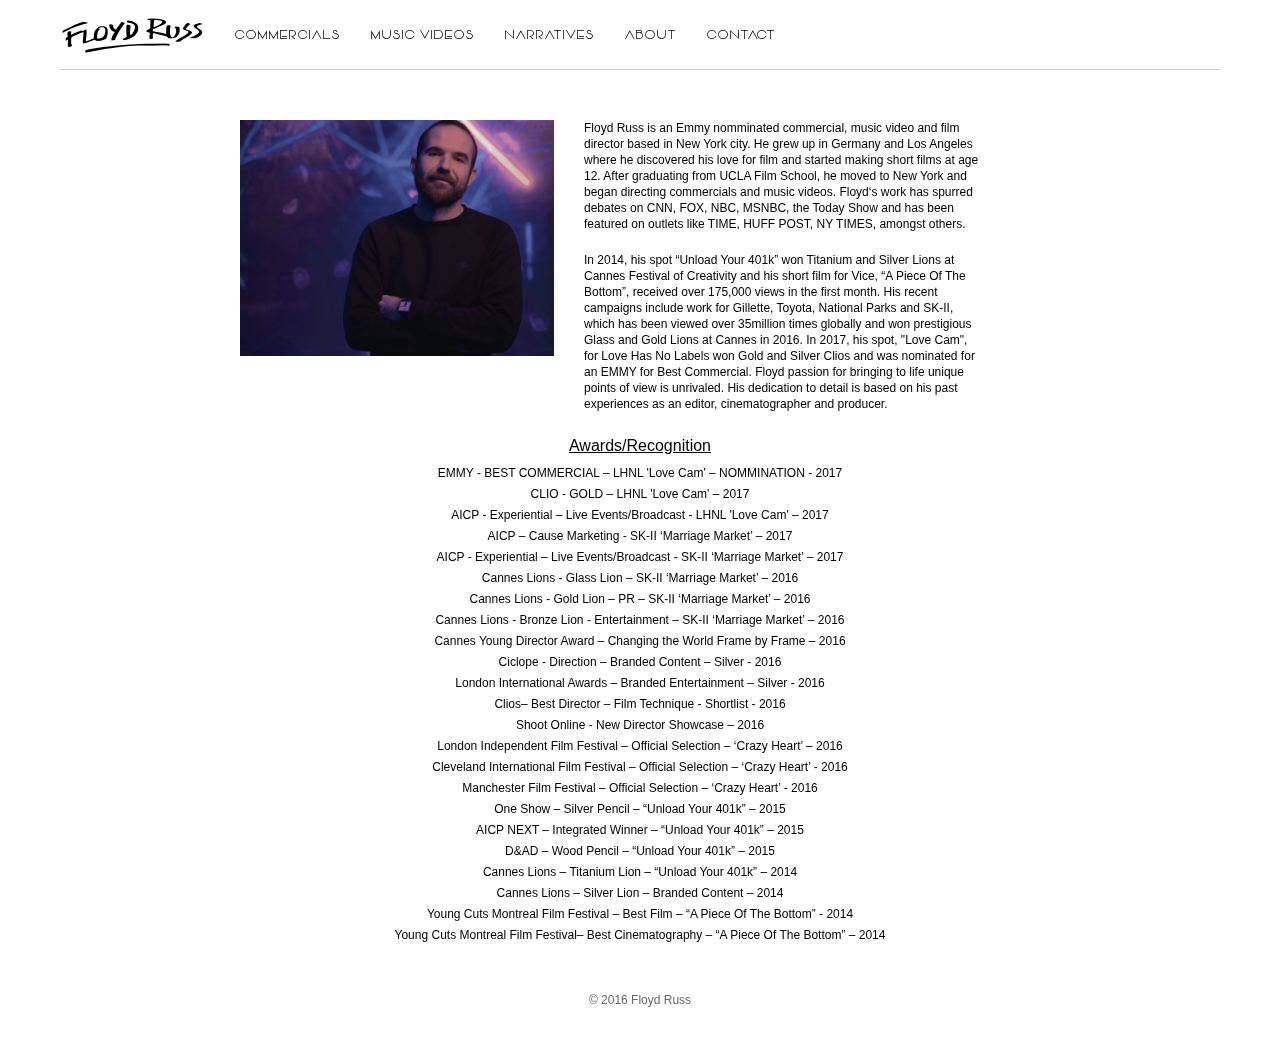
==== about.html @ 056a9f49 "Update about.html" ====
<!DOCTYPE HTML>
<html xmlns="http://www.w3.org/1999/xhtml">
	<head>
		<title>Floyd Russ</title>
		<meta charset="utf-8" />
		<meta name="viewport" content="width=device-width, initial-scale=1" />
		<link rel="stylesheet" href="assets/css/main.css" />

		<link rel="icon" type="image/png" href="assets/images/favicons/favicon-16x16.ico" sizes="16x16">
		
		<meta name="msapplication-TileColor" content="#da532c">
		<meta name="msapplication-TileImage" content="images/favicons/mstile-144x144.png">
		<meta name="theme-color" content="#ffffff">
		
		<!-- Meta tags -->
		<meta name="description" content="Floyd Russ is a commercial, music video and film director based in New York city." />
		<meta itemprop="name" content="Floyd Russ - Director"/>
		<meta itemprop="description" content="Floyd Russ is a commercial, music video and film director based in New York city."/>
		<meta itemprop="image" content="http://www.floydruss.com/assets/images/site-snapshot.png"/>
		
		<meta property="og:title" content="Floyd Russ - Director" />
		<meta property="og:type" content="article" />
		<meta property="og:url" content="http://www.floydruss.com/" />
		<meta property="og:image" content="http://www.floydruss.com/assets/images/site-snapshot.png" />
		<meta property="og:description" content="Floyd Russ is a commercial, music video and film director based in New York city." />
		
		<meta name="twitter:card" content="summary" />
		<meta name="twitter:site" content="@twitter" />
		<meta name="twitter:title" content="Floyd Russ - Director" />
		<meta name="twitter:description" content="Floyd Russ is a commercial, music video and film director based in New York city." />
		<meta name="twitter:image" content="http://www.floydruss.com/assets/images/site-snapshot.png" />
		<!-- Meta tags -->
	</head>
  <body>
    <div class="content">
			<nav class="top-nav">
				<a href="index.html">
					<img class="site-logo" src="assets/images/floydrusslogo.jpg" alt="" />
				</a>

				<div class="nav-buttons__outer">
					<div class="nav-buttons__inner clearfix">
						<a class="nav-button video-filter" href="index.html">Commercials</a>
						<a class="nav-button video-filter" href="index.html">Music Videos</a>
						<a class="nav-button video-filter" href="index.html">Narratives</a>
						<a class="nav-button" href="about.html">About</a>
						<a class="nav-button" href="contact.html">Contact</a>
					</div>
				</div>
			</nav>

      <div class="bio clearfix">
        <img class="bio__image" src="assets/images/about-photo.jpg" alt="" />

        <div class="bio__copy body-copy">
          <p class="bio__copy__paragraph">
            Floyd Russ is an Emmy nomminated commercial, music video and film director based in New York city.  He grew up in Germany and Los Angeles where he discovered his love for film and started making short films at age 12. After graduating from UCLA Film School, he moved to New York and began directing commercials and music videos.  Floyd‘s work has spurred debates on CNN, FOX, NBC, MSNBC, the Today Show and has been featured on outlets like TIME, HUFF POST, NY TIMES, amongst others.
          </p>

          <p class="bio__copy__paragraph">
						In 2014, his spot “Unload Your 401k” won Titanium and Silver Lions at Cannes Festival of Creativity and his short film for Vice, “A Piece Of The Bottom”, received over 175,000 views in the first month.  His recent campaigns include work for Gillette, Toyota, National Parks and SK-II, which has been viewed over 35million times globally and won prestigious Glass and Gold Lions at Cannes in 2016. In 2017, his spot, "Love Cam", for Love Has No Labels won Gold and Silver Clios and was nominated for an EMMY for Best Commercial.
		 Floyd passion for bringing to life unique points of view is unrivaled. His dedication to detail is based on his past experiences as an editor, cinematographer and producer. 
          </p>
        </div>
      </div>

      <div class="awards body-copy">
        <h2 class="awards__title">
          Awards/Recognition
        </h2>

				<p class="award">
					EMMY - BEST COMMERCIAL – LHNL 'Love Cam' – NOMMINATION - 2017
				</p>
	     			 <p class="award">
					CLIO - GOLD – LHNL 'Love Cam' – 2017
				</p>
	      			<p class="award">
					AICP - Experiential – Live Events/Broadcast - LHNL 'Love Cam' – 2017
				</p>
	      			<p class="award">
					AICP – Cause Marketing - SK-II ‘Marriage Market’ – 2017
				</p>
	     			 <p class="award">
					AICP - Experiential – Live Events/Broadcast - SK-II ‘Marriage Market’ – 2017
				</p>
	      			<p class="award">
					Cannes Lions - Glass Lion – SK-II ‘Marriage Market’ – 2016
				</p>
				<p class="award">
					Cannes Lions - Gold Lion – PR – SK-II ‘Marriage Market’ – 2016
				</p>
				<p class="award">
					Cannes Lions - Bronze Lion - Entertainment – SK-II ‘Marriage Market’ – 2016
				</p>
				<p class="award">
					Cannes Young Director Award – Changing the World Frame by Frame – 2016
				</p>
				<p class="award">
					Ciclope - Direction – Branded Content – Silver - 2016
				</p>
				<p class="award">
					London International Awards – Branded Entertainment – Silver - 2016
				</p>
				<p class="award">
					Clios– Best Director – Film Technique - Shortlist - 2016
				</p>
				<p class="award">
					Shoot Online - New Director Showcase – 2016
				</p>
				<p class="award">
					London Independent Film Festival – Official Selection – ‘Crazy Heart’ – 2016
				</p>
				<p class="award">
					Cleveland International Film Festival – Official Selection – ‘Crazy Heart’ - 2016
				</p>
				<p class="award">
					Manchester Film Festival – Official Selection – ‘Crazy Heart’ - 2016
				</p>
				<p class="award">
					One Show – Silver Pencil – “Unload Your 401k” – 2015
				</p>
				<p class="award">
					AICP NEXT – Integrated Winner – “Unload Your 401k” – 2015
				</p>
				<p class="award">
					D&AD – Wood Pencil – “Unload Your 401k” – 2015
				</p>
				<p class="award">
					Cannes Lions – Titanium Lion – “Unload Your 401k” – 2014
				</p>
				<p class="award">
					Cannes Lions – Silver Lion – Branded Content – 2014
				</p>
				<p class="award">
					Young Cuts Montreal Film Festival – Best Film – “A Piece Of The Bottom” - 2014
				</p>
				<p class="award">
					Young Cuts Montreal Film Festival– Best Cinematography – “A Piece Of The Bottom” – 2014
				</p>
      </div>

			<footer class="footer">© 2016 Floyd Russ</footer>
    </div>
	</body>
---- assets/css/main.css ----
@import url("font-awesome.min.css");
@import url("animations.css");

@font-face {
  font-family: 'Vonique';
  src: url('../fonts/vonique-64.ttf') format('truetype');
}
@font-face {
  font-family: 'Monterey';
  src: url('../fonts/Monterey.ttf') format('truetype');
}

html,
body,
div,
span,
h1,
h2,
h3,
h4,
h5,
h6,
p,
a,
abbr,
img,
strong,
ol,
ul,
li,
form,
label,
article,
aside,
footer,
header,
nav,
section,
audio,
video,
button {
  background: inherit;
  border: 0;
  color: black;
  display: block;
  font-size: 100%;
  font-family: sans-serif;
  font: inherit;
  list-style: none;
  margin: 0;
  outline: inherit;
  padding: 0;
  text-decoration: none;
  vertical-align: baseline;
}

.clearfix:after {
  content: '';
  clear: both;
  display: block;
}

/*MODAL*/

.modal {
  position: fixed;
  width: 100%;
  z-index: 10;
  transition: opacity 0.8s, height 0s;
  overflow: hidden;
}
.modal.hide {
  opacity: 0;
  height: 0;
  transition: opacity 0.8s, height 0s linear 0.8s;
}
.modal.show {
  opacity: 1;
  height: 100%;
  transition: opacity 0.8s, height 0s;
}

  .modal__overlay {
    background-color: black;
    cursor: pointer;
    height: 100%;
    opacity: 0.9;
    position: absolute;
    left: 0;
    top: 0;
    width: 100%;
  }

  .modal__video-container-outer {
    position: relative;
    top: 50%;
    left: 50%;
    width: 100%;
    max-width: 640px;
    z-index: 2;
    -webkit-transform: translate(-50%, -50%);
    -moz-transform:    translate(-50%, -50%);
    -ms-transform:     translate(-50%, -50%);
    -o-transform:      translate(-50%, -50%);
    transform:         translate(-50%, -50%);
  }

    .modal__video-container-inner {
      position: relative;
      width: 100%;
      padding-top: 56.25%;
    }

      .vimeo-iframe {
        position: absolute;
        height: 100%;
        width: 100%;
        top: 0;
        bottom: 0;
        left: 0;
        right: 0;
      }

/*CONTENT*/

.content {
  padding-left: 60px;
  padding-right: 60px;
  max-width: 1400px;
  margin-left: auto;
  margin-right: auto;
  font-family: sans-serif;
}
@media (max-width: 1000px) {
  .content {
    padding-left: 20px;
    padding-right: 20px;
  }
}
@media (max-width: 700px) {
  .content {
    padding-left: 5px;
    padding-right: 5px;
  }
}


  .top-nav {
    height: 70px;
    padding-left: 160px;
    position: relative;
    border-bottom: 1px solid #ccc;
    margin-bottom: 25px;
  }
  @media (max-width: 700px) {
    .top-nav {
      padding: 0;
      height: auto;
    }
  }

    .site-logo {
      height: 50px;
      position: absolute;
      left: 0;
      top: 50%;
      -webkit-transform: translateY(-50%);
      -moz-transform:    translateY(-50%);
      -ms-transform:     translateY(-50%);
      -o-transform:      translateY(-50%);
      transform:         translateY(-50%);
    }
    @media (max-width: 700px) {
      .site-logo {
        display: block;
        width: 145px;
        left: 0;
        margin-left: auto;
        margin-right: auto;
        position: static;
        margin-bottom: 15px;
        margin-top: 10px;
        -webkit-transform: none;
        -moz-transform:    none;
        -ms-transform:     none;
        -o-transform:      none;
        transform:         none;
      }
    }

    .nav-buttons__outer {
      position: relative;
      height: 100%;
    }
    @media (max-width: 700px) {
      .nav-buttons__outer {
        margin-left: auto;
        margin-right: auto;
        width: 165px;
      }
    }

      .nav-buttons__inner {
        position: relative;
        top: 50%;
        -webkit-transform: translateY(-50%);
        -moz-transform:    translateY(-50%);
        -ms-transform:     translateY(-50%);
        -o-transform:      translateY(-50%);
        transform:         translateY(-50%);
      }
      @media (max-width: 700px) {
        .nav-buttons__inner {
          top: 0;
          -webkit-transform: none;
          -moz-transform:    none;
          -ms-transform:     none;
          -o-transform:      none;
          transform:         none;
        }
      }

        .nav-button {
          cursor: pointer;
          float: left;
          font-family: Vonique;
          font-size: 13px;
          letter-spacing: 1px;
          padding-left: 15px;
          padding-right: 15px;
          text-align: center;
          text-transform: uppercase;
          transition: all 0.5s;

        }
        @media (max-width: 700px) {
          .nav-button{
            padding-bottom: 10px;
            padding-left: 10px;
            padding-right: 10px;
            -webkit-transform: none;
            -moz-transform:    none;
            -ms-transform:     none;
            -o-transform:      none;
            transform:         none;
          }
        }

        .nav-button:hover {
          color: #7d7d7d;
        }

        @media (max-width: 700px) {
          .video-filter {
            display: none;
          }
        }

  .videos {
  }

    .video-thumbnail {
      box-sizing: border-box;
      cursor: pointer;
      float: left;
      overflow: hidden;
      padding-left: 1px;
      padding-top: 1px;
      padding-bottom: 1px;
      padding-right: 1px;
      width: 33.33%;
    }
    @media (max-width: 1000px) {
      .video-thumbnail {
        width: 50%;
      }
    }
    @media (max-width: 700px) {
      .video-thumbnail {
        padding-bottom: 80px;
        padding-left: 5px;
        padding-right: 5px;
      }
    }

    .video-thumbnail__outer {
      overflow: hidden;
    }
    @media (max-width: 700px) {
      .video-thumbnail__outer {
        overflow: visible;
      }
    }

      .video-thumbnail__inner {
        transition: all 0.5s;
        position: relative;
      }

      .video-thumbnail__inner:hover {
        -webkit-transform: scale(1.1);
        -moz-transform:    scale(1.1);
        -ms-transform:     scale(1.1);
        -o-transform:      scale(1.1);
        transform:         scale(1.1);
      }
      @media (max-width: 700px) {
        .video-thumbnail__inner:hover {
          -webkit-transform: none;
          -moz-transform:    none;
          -ms-transform:     none;
          -o-transform:      none;
          transform:         none;
        }
      }

      .video-thumbnail__inner::before {
        height: 100%;
        opacity: 0;
        position: absolute;
        transition: all 0.5s;
        width: 100%;
        content: '';
        display: block;
      }

      .video-thumbnail__title {
        color: black;
        font-size: 12px;
        left: 50%;
        line-height: 14px;
        opacity: 0;
        position: absolute;
        text-align: center;
        text-transform: uppercase;
        top: 50%;
        transition: all 0.5s;
        width: 80%;
        -webkit-transform: translate(-50%, -50%);
        -moz-transform:    translate(-50%, -50%);
        -ms-transform:     translate(-50%, -50%);
        -o-transform:      translate(-50%, -50%);
        transform:         translate(-50%, -50%);
      }
      @media (max-width: 700px) {
        .video-thumbnail__title {
          display: inline-block;
          font-size: 10px;
          opacity: 1;
          bottom: 0;
          width: 100%;
          -webkit-transform: translate(-50%, 115%);
          -moz-transform:    translate(-50%, 115%);
          -ms-transform:     translate(-50%, 115%);
          -o-transform:      translate(-50%, 115%);
          transform:         translate(-50%, 115%);
        }
      }

        .video-thumbnail__title__copy {
          color: black;
          display: block;
          font-family: Monterey, sans-serif;
          font-size: 14px;
          letter-spacing: 0.7px;
        }
          @media (max-width: 700px) {
            .video-thumbnail__title__copy {
              color: black;
              font-size: 12px;
            }
          }

        .video-thumbnail__title__line {
          border-color: black;
          border-bottom: none;
          width: 40px;
        }

      /*Darkens other video thumbnails*/
      .commercials .video-thumbnail__inner:before,
      .music-videos .video-thumbnail__inner:before,
      .narratives .video-thumbnail__inner:before {
        background-color: black;
        opacity: 0.4;
      }

      .video-thumbnail__inner:hover.video-thumbnail__inner::before {
        background-color: white;
        opacity: 0.4;
      }
      @media (max-width: 700px) {
        .video-thumbnail__inner:hover.video-thumbnail__inner::before {
          opacity: 0;
        }
      }

      .commercials .commercial::before,
      .music-videos .music-video::before,
      .narratives .narrative::before {
        background-color: white;
        opacity: 0.3;
      }
      .video-thumbnail__inner:hover .video-thumbnail__title,
      .commercials .commercial .video-thumbnail__title,
      .music-videos .music-video .video-thumbnail__title,
      .narratives .narrative .video-thumbnail__title {
        opacity: 1;
      }

        .video-thumbnail__image {
          width: 100%;
        }

  .footer {
    color: #666;
    font-size: 12px;
    margin-top: 50px;
    margin-bottom: 30px;
    text-align: center;
  }



/*ABOUT*/

.bio {
  margin-top: 50px;
  margin-bottom: 5px;
  max-width: 800px;
  margin-left: auto;
  margin-right: auto;
}
@media (max-width: 700px) {
  .bio {
    margin-top: 10px;
  }
}

  .bio__image {
    float: left;
    width: 43%;
    padding-right: 30px;
  }

  .bio__copy {
    float: left;
    width: 50%;
  }
  @media (max-width: 700px) {
    .bio__image {
      float: none;
      margin-bottom: 10px;
      margin-left: auto;
      margin-right: auto;
      padding-right: 0;
      width: 80%;
    }
    .bio__copy {
      float: none;
      margin-left: auto;
      margin-right: auto;
      width: 90%;
      text-align: justify;
    }
  }

    .bio__copy__paragraph {
      margin-bottom: 20px;
      font-size: 12px;
      line-height: 16px;
    }

.awards {
  text-align: center;
}
@media (max-width: 700px) {
  .awards {
    margin-left: auto;
    margin-right: auto;
    width: 90%;
  }
}

  .awards__title {
    font-size: 16px;
    margin-bottom: 10px;
    text-decoration: underline;
  }

  .award {
    font-size: 12px;
    line-height: 16px;
    margin-bottom: 5px;
  }
  @media (max-width: 700px) {
    .award {
      margin-bottom: 10px;
    }
  }



  /*CONTACT*/

  .contact {
    position: relative;
    margin-left: auto;
    margin-right: auto;
  }

    .contact__image {
      float: left;
      width: 50%;
      padding-right: 50px;
    }

    .contact__info {
      max-width: 250px;
      margin-left: auto;
      margin-right: auto;
      margin-top: 30px;
      text-align: center;
      position: relative;
      min-height: 600px;
    }
    @media (max-width: 700px) {
      .contact__info {
        min-height: 400px;
      }
    }

      .contact__info__tool-of-na {
      }

        .contact__info__tool-of-na__title,
        .contact__info__direct__title {
          font-size: 14px;
          margin-bottom: 5px;
          text-transform: uppercase;
        }

        .contact__info__tool-of-na__logo {
          margin-bottom: 10px;
          width: 100px;
          margin-left: auto;
          margin-right: auto;
        }

        .contact__info__tool-of-na__email,
        .contact__info__direct__email {
          font-size: 13px;
          line-height: 16px;
          color: #666;
        }

        .contact__info__tool-of-na__phone {
          font-size: 13px;
          line-height: 16px;
        }

      .contact__info__divider {
        margin-top: 30px;
        margin-bottom: 30px;
      }
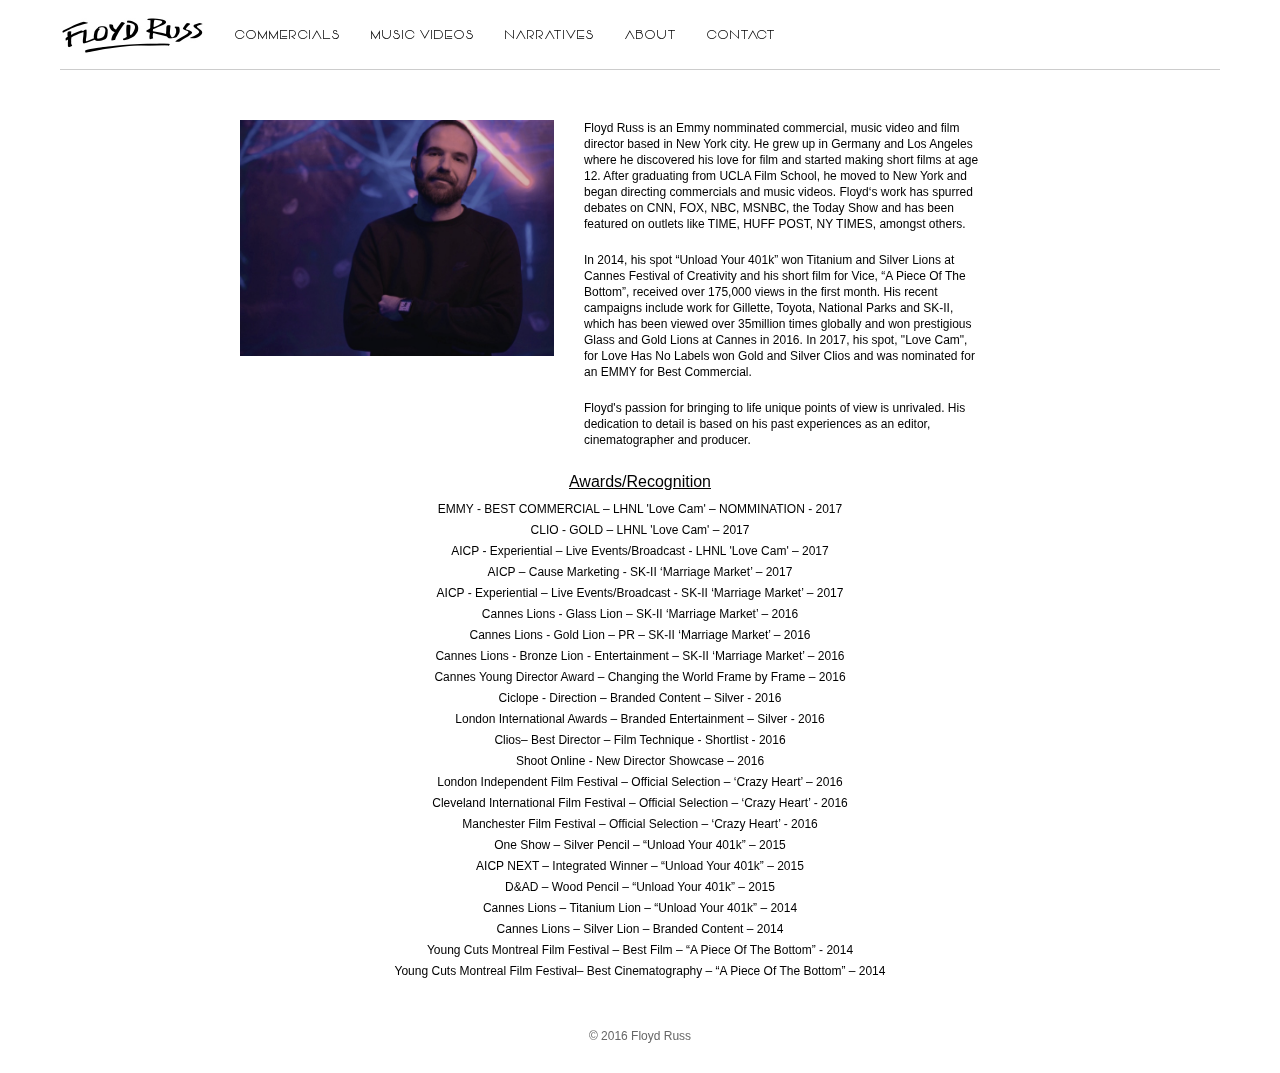
==== commit 3a1dbb2d: "Update about.html" ====
--- a/about.html
+++ b/about.html
@@ -58,8 +58,9 @@
           </p>
 
           <p class="bio__copy__paragraph">
-						In 2014, his spot “Unload Your 401k” won Titanium and Silver Lions at Cannes Festival of Creativity and his short film for Vice, “A Piece Of The Bottom”, received over 175,000 views in the first month.  His recent campaigns include work for Gillette, Toyota, National Parks and SK-II, which has been viewed over 35million times globally and won prestigious Glass and Gold Lions at Cannes in 2016. In 2017, his spot, "Love Cam", for Love Has No Labels won Gold and Silver Clios and was nominated for an EMMY for Best Commercial.
-		 Floyd passion for bringing to life unique points of view is unrivaled. His dedication to detail is based on his past experiences as an editor, cinematographer and producer. 
+	     In 2014, his spot “Unload Your 401k” won Titanium and Silver Lions at Cannes Festival of Creativity and his short film for Vice, “A Piece Of The Bottom”, received over 175,000 views in the first month.  His recent campaigns include work for Gillette, Toyota, National Parks and SK-II, which has been viewed over 35million times globally and won prestigious Glass and Gold Lions at Cannes in 2016. In 2017, his spot, "Love Cam", for Love Has No Labels won Gold and Silver Clios and was nominated for an EMMY for Best Commercial.
+	  <p class="bio__copy__paragraph">
+             Floyd's passion for bringing to life unique points of view is unrivaled. His dedication to detail is based on his past experiences as an editor, cinematographer and producer. 
           </p>
         </div>
       </div>
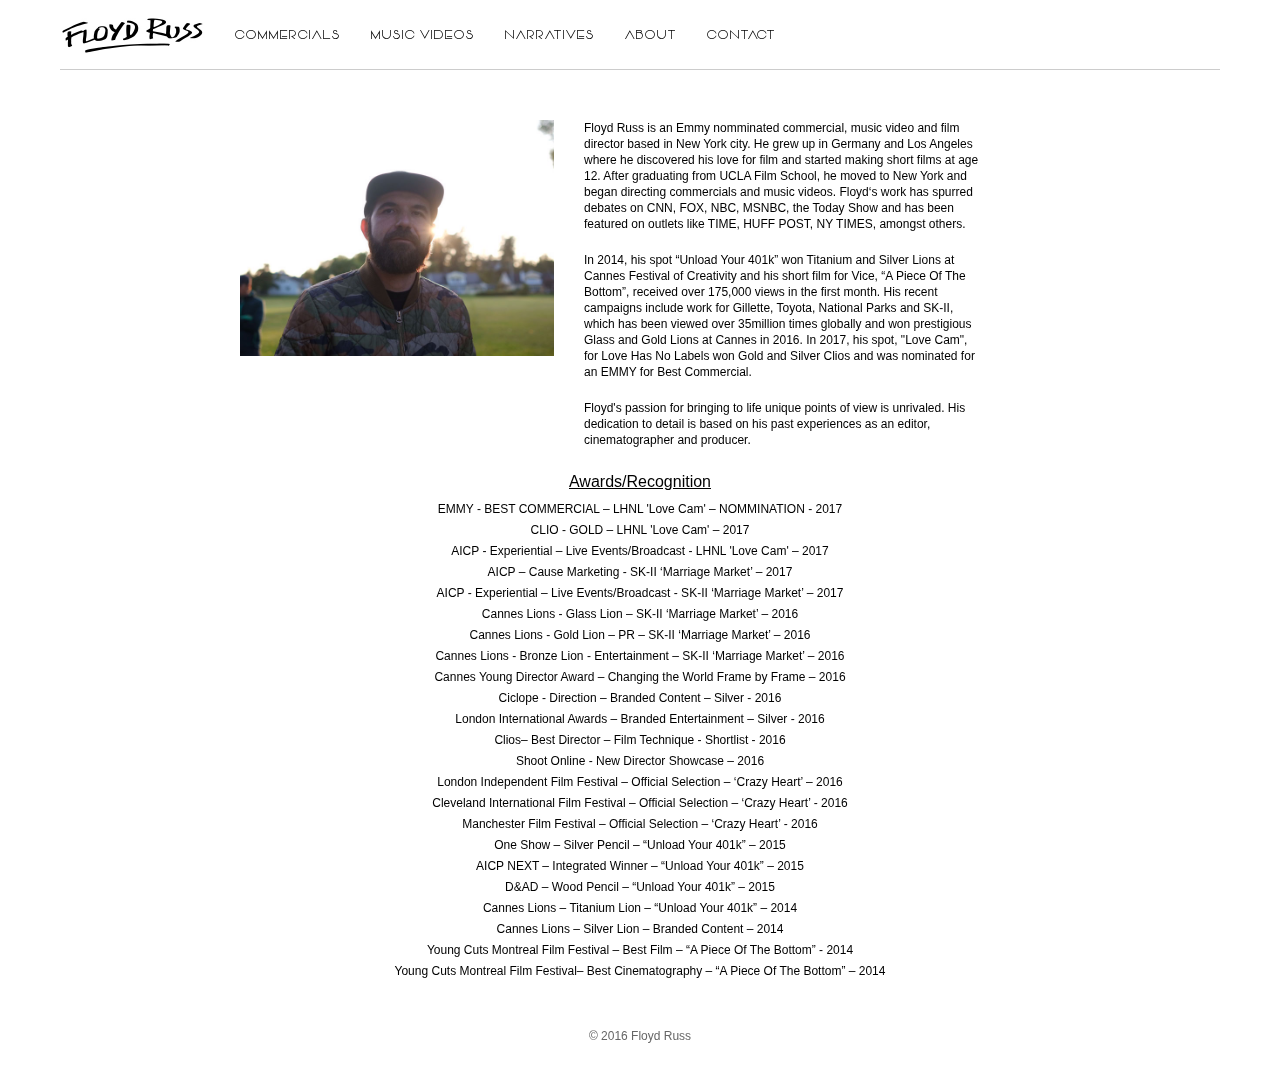
==== commit 2f84f6f0: "Update about.html" ====
--- a/about.html
+++ b/about.html
@@ -50,7 +50,7 @@
 			</nav>
 
       <div class="bio clearfix">
-        <img class="bio__image" src="assets/images/about-photo.jpg" alt="" />
+        <img class="bio__image" src="assets/images/about_floyd_2017.jpg" alt="" />
 
         <div class="bio__copy body-copy">
           <p class="bio__copy__paragraph">
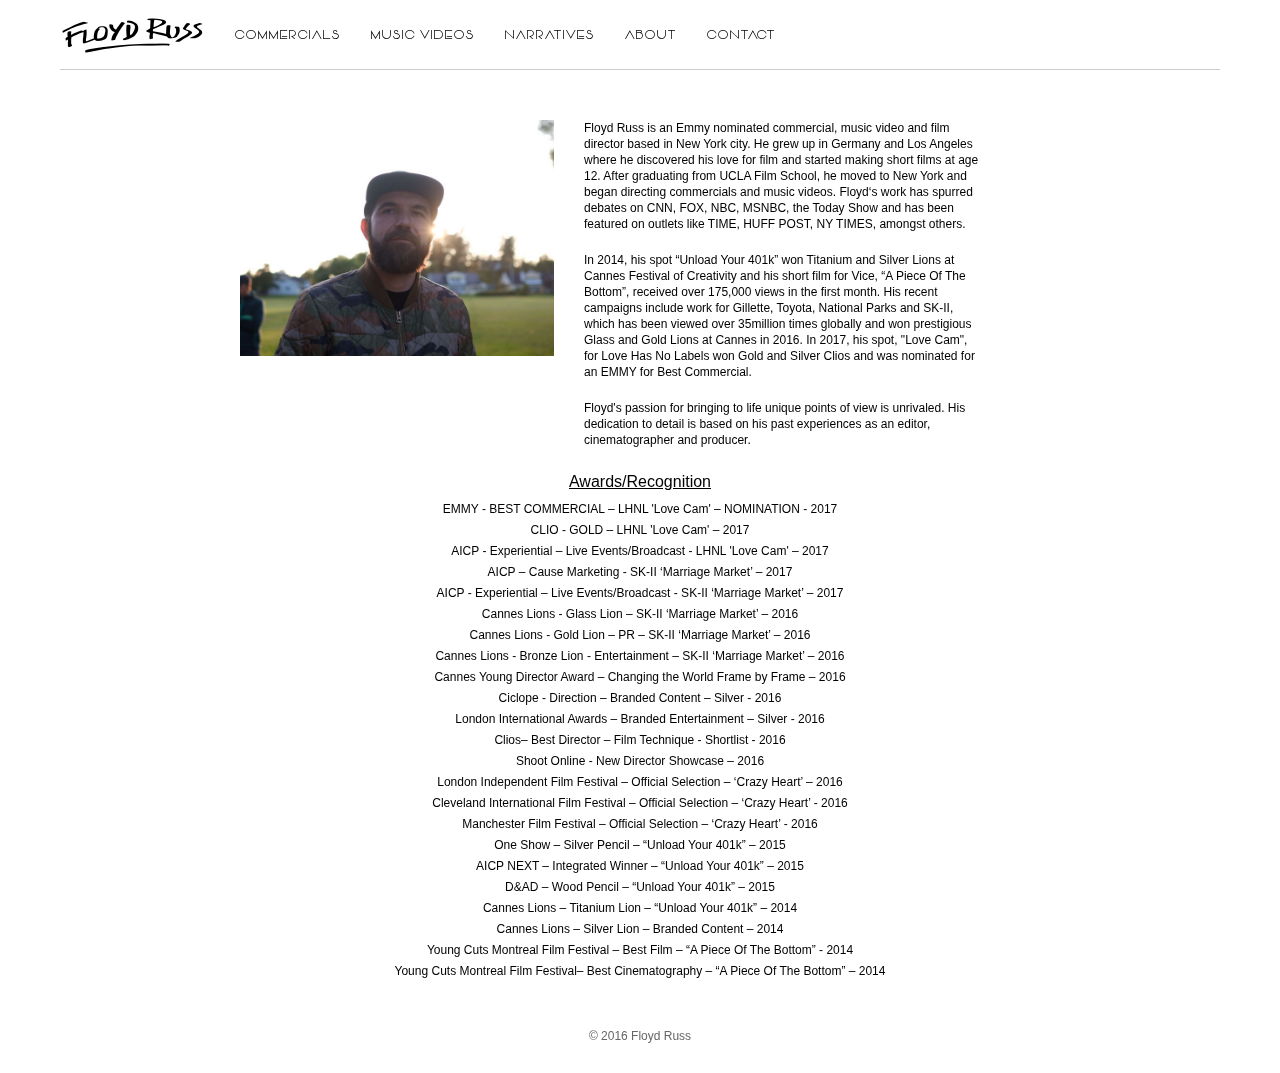
==== commit 58fdd0b7: "Update about.html" ====
--- a/about.html
+++ b/about.html
@@ -54,7 +54,7 @@
 
         <div class="bio__copy body-copy">
           <p class="bio__copy__paragraph">
-            Floyd Russ is an Emmy nomminated commercial, music video and film director based in New York city.  He grew up in Germany and Los Angeles where he discovered his love for film and started making short films at age 12. After graduating from UCLA Film School, he moved to New York and began directing commercials and music videos.  Floyd‘s work has spurred debates on CNN, FOX, NBC, MSNBC, the Today Show and has been featured on outlets like TIME, HUFF POST, NY TIMES, amongst others.
+            Floyd Russ is an Emmy nominated commercial, music video and film director based in New York city.  He grew up in Germany and Los Angeles where he discovered his love for film and started making short films at age 12. After graduating from UCLA Film School, he moved to New York and began directing commercials and music videos.  Floyd‘s work has spurred debates on CNN, FOX, NBC, MSNBC, the Today Show and has been featured on outlets like TIME, HUFF POST, NY TIMES, amongst others.
           </p>
 
           <p class="bio__copy__paragraph">
@@ -71,7 +71,7 @@
         </h2>
 
 				<p class="award">
-					EMMY - BEST COMMERCIAL – LHNL 'Love Cam' – NOMMINATION - 2017
+					EMMY - BEST COMMERCIAL – LHNL 'Love Cam' – NOMINATION - 2017
 				</p>
 	     			 <p class="award">
 					CLIO - GOLD – LHNL 'Love Cam' – 2017
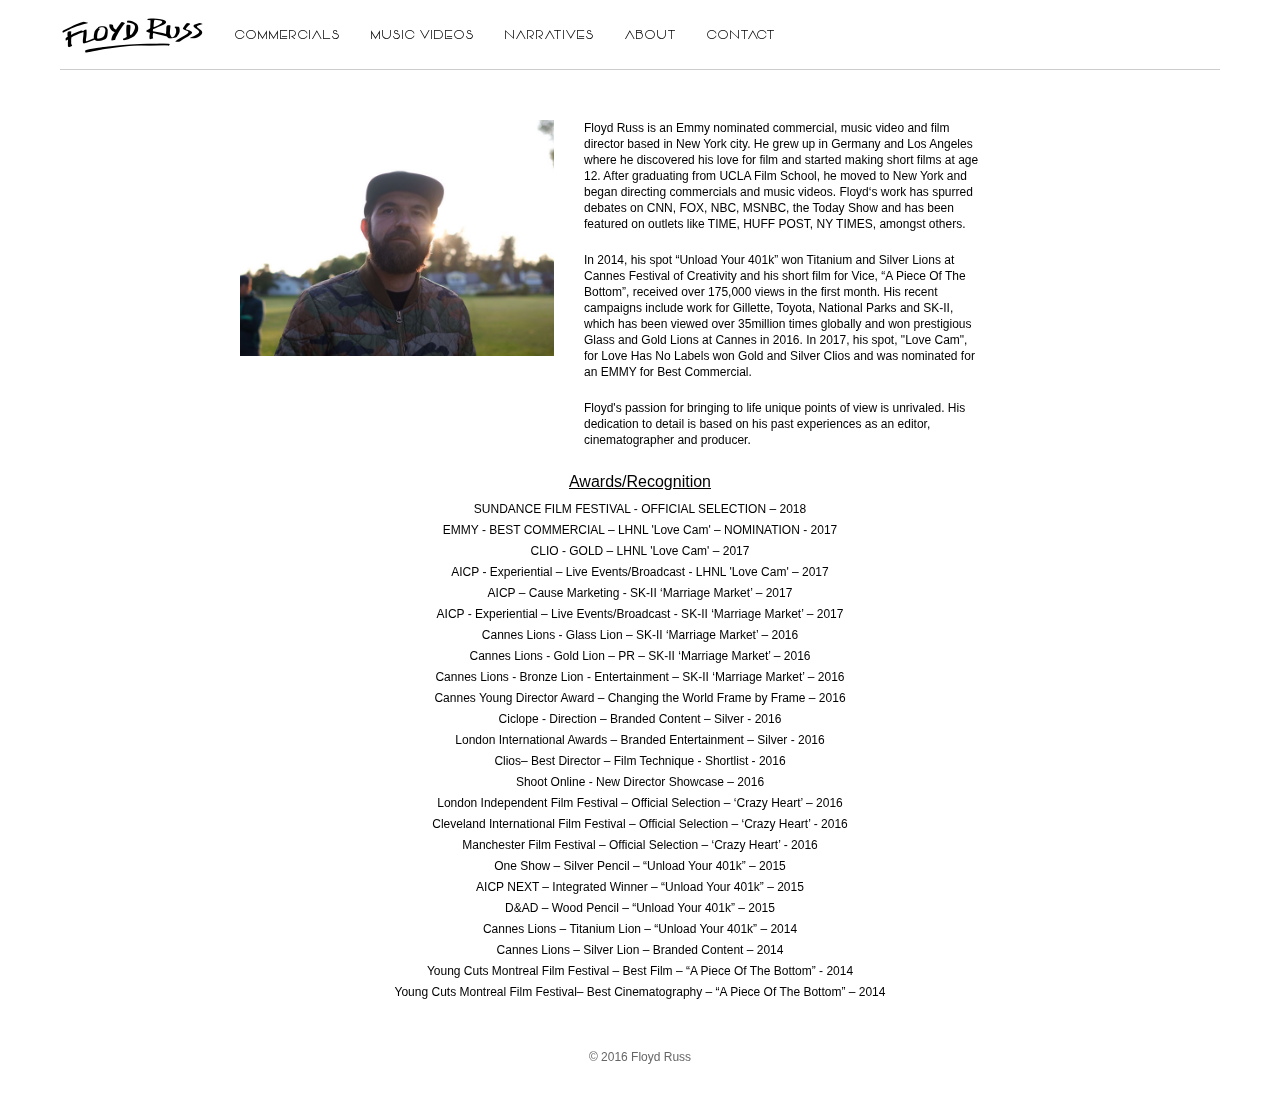
==== commit 22bd323f: "Update about.html" ====
--- a/about.html
+++ b/about.html
@@ -69,7 +69,9 @@
         <h2 class="awards__title">
           Awards/Recognition
         </h2>
-
+				<p class="award">
+					SUNDANCE FILM FESTIVAL - OFFICIAL SELECTION – 2018
+				</p>
 				<p class="award">
 					EMMY - BEST COMMERCIAL – LHNL 'Love Cam' – NOMINATION - 2017
 				</p>
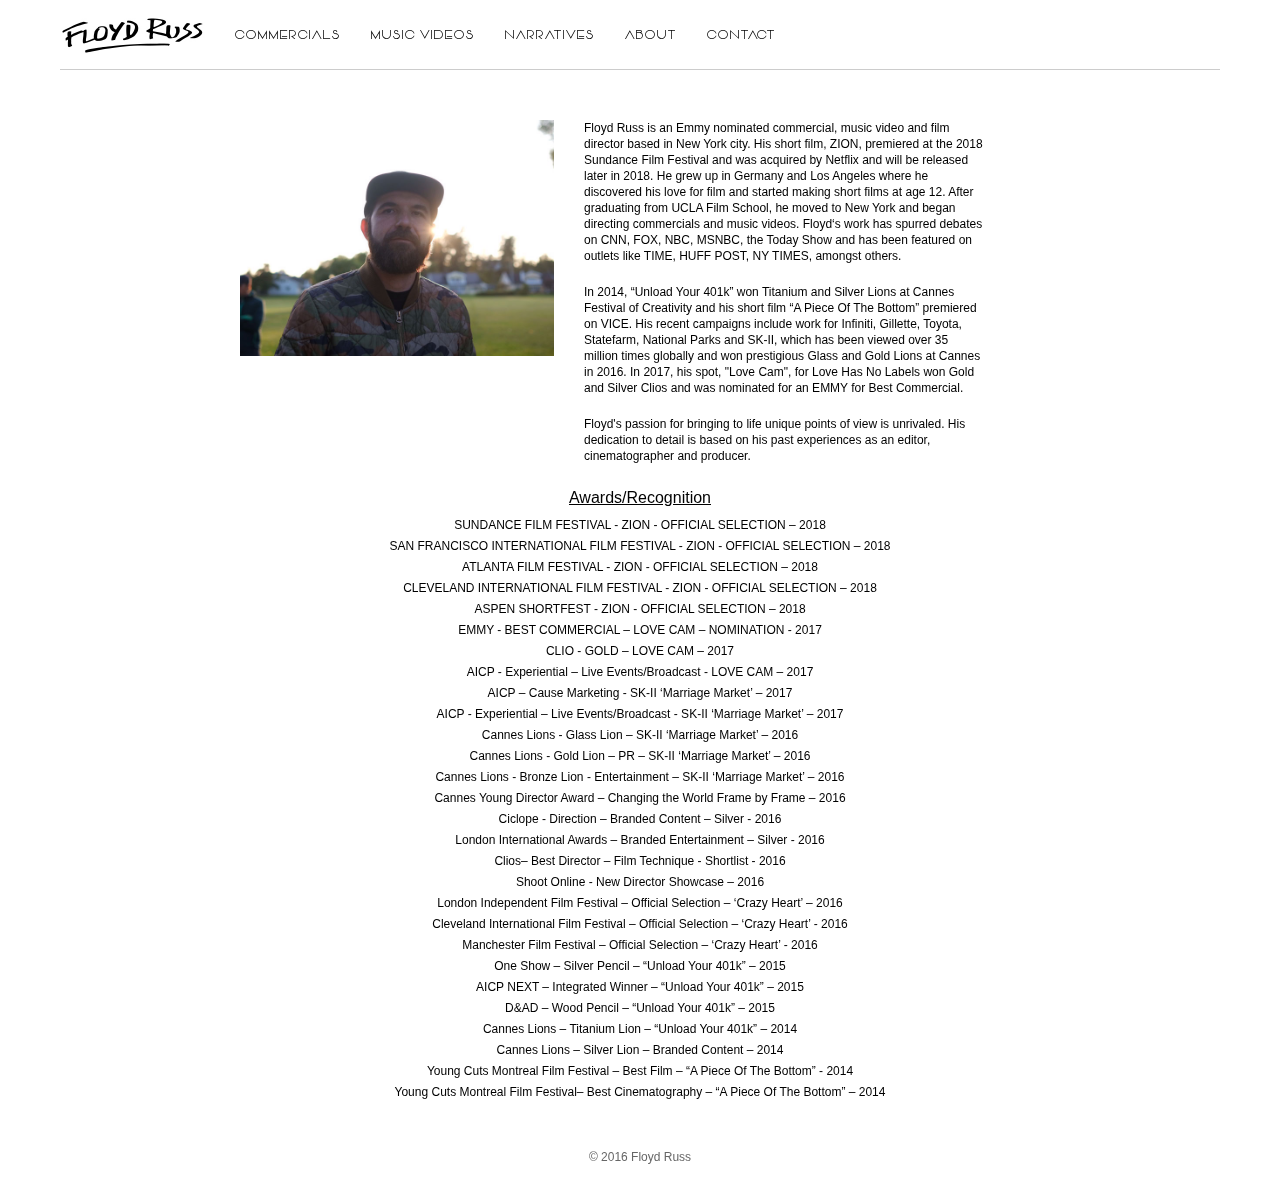
==== commit cf2e0df7: "Update about.html" ====
--- a/about.html
+++ b/about.html
@@ -54,11 +54,11 @@
 
         <div class="bio__copy body-copy">
           <p class="bio__copy__paragraph">
-            Floyd Russ is an Emmy nominated commercial, music video and film director based in New York city.  He grew up in Germany and Los Angeles where he discovered his love for film and started making short films at age 12. After graduating from UCLA Film School, he moved to New York and began directing commercials and music videos.  Floyd‘s work has spurred debates on CNN, FOX, NBC, MSNBC, the Today Show and has been featured on outlets like TIME, HUFF POST, NY TIMES, amongst others.
+            Floyd Russ is an Emmy nominated commercial, music video and film director based in New York city.  His short film, ZION, premiered at the 2018 Sundance Film Festival and was acquired by Netflix and will be released later in 2018. He grew up in Germany and Los Angeles where he discovered his love for film and started making short films at age 12. After graduating from UCLA Film School, he moved to New York and began directing commercials and music videos.  Floyd‘s work has spurred debates on CNN, FOX, NBC, MSNBC, the Today Show and has been featured on outlets like TIME, HUFF POST, NY TIMES, amongst others.
           </p>
 
           <p class="bio__copy__paragraph">
-	     In 2014, his spot “Unload Your 401k” won Titanium and Silver Lions at Cannes Festival of Creativity and his short film for Vice, “A Piece Of The Bottom”, received over 175,000 views in the first month.  His recent campaigns include work for Gillette, Toyota, National Parks and SK-II, which has been viewed over 35million times globally and won prestigious Glass and Gold Lions at Cannes in 2016. In 2017, his spot, "Love Cam", for Love Has No Labels won Gold and Silver Clios and was nominated for an EMMY for Best Commercial.
+	     In 2014, “Unload Your 401k” won Titanium and Silver Lions at Cannes Festival of Creativity and his short film “A Piece Of The Bottom” premiered on VICE. His recent campaigns include work for Infiniti, Gillette, Toyota, Statefarm, National Parks and SK-II, which has been viewed over 35 million times globally and won prestigious Glass and Gold Lions at Cannes in 2016. In 2017, his spot, "Love Cam", for Love Has No Labels won Gold and Silver Clios and was nominated for an EMMY for Best Commercial.
 	  <p class="bio__copy__paragraph">
              Floyd's passion for bringing to life unique points of view is unrivaled. His dedication to detail is based on his past experiences as an editor, cinematographer and producer. 
           </p>
@@ -70,16 +70,28 @@
           Awards/Recognition
         </h2>
 				<p class="award">
-					SUNDANCE FILM FESTIVAL - OFFICIAL SELECTION – 2018
+					SUNDANCE FILM FESTIVAL - ZION - OFFICIAL SELECTION – 2018
+				</p>
+	        		<p class="award">
+					SAN FRANCISCO INTERNATIONAL FILM FESTIVAL - ZION - OFFICIAL SELECTION – 2018
+				</p>
+	      			<p class="award">
+					ATLANTA FILM FESTIVAL - ZION - OFFICIAL SELECTION – 2018
+				</p>
+	      			<p class="award">
+					CLEVELAND INTERNATIONAL FILM FESTIVAL - ZION - OFFICIAL SELECTION – 2018
+				</p>
+	      			<p class="award">
+					ASPEN SHORTFEST - ZION - OFFICIAL SELECTION – 2018
 				</p>
 				<p class="award">
-					EMMY - BEST COMMERCIAL – LHNL 'Love Cam' – NOMINATION - 2017
+					EMMY - BEST COMMERCIAL – LOVE CAM – NOMINATION - 2017
 				</p>
 	     			 <p class="award">
-					CLIO - GOLD – LHNL 'Love Cam' – 2017
+					CLIO - GOLD – LOVE CAM – 2017
 				</p>
 	      			<p class="award">
-					AICP - Experiential – Live Events/Broadcast - LHNL 'Love Cam' – 2017
+					AICP - Experiential – Live Events/Broadcast - LOVE CAM – 2017
 				</p>
 	      			<p class="award">
 					AICP – Cause Marketing - SK-II ‘Marriage Market’ – 2017
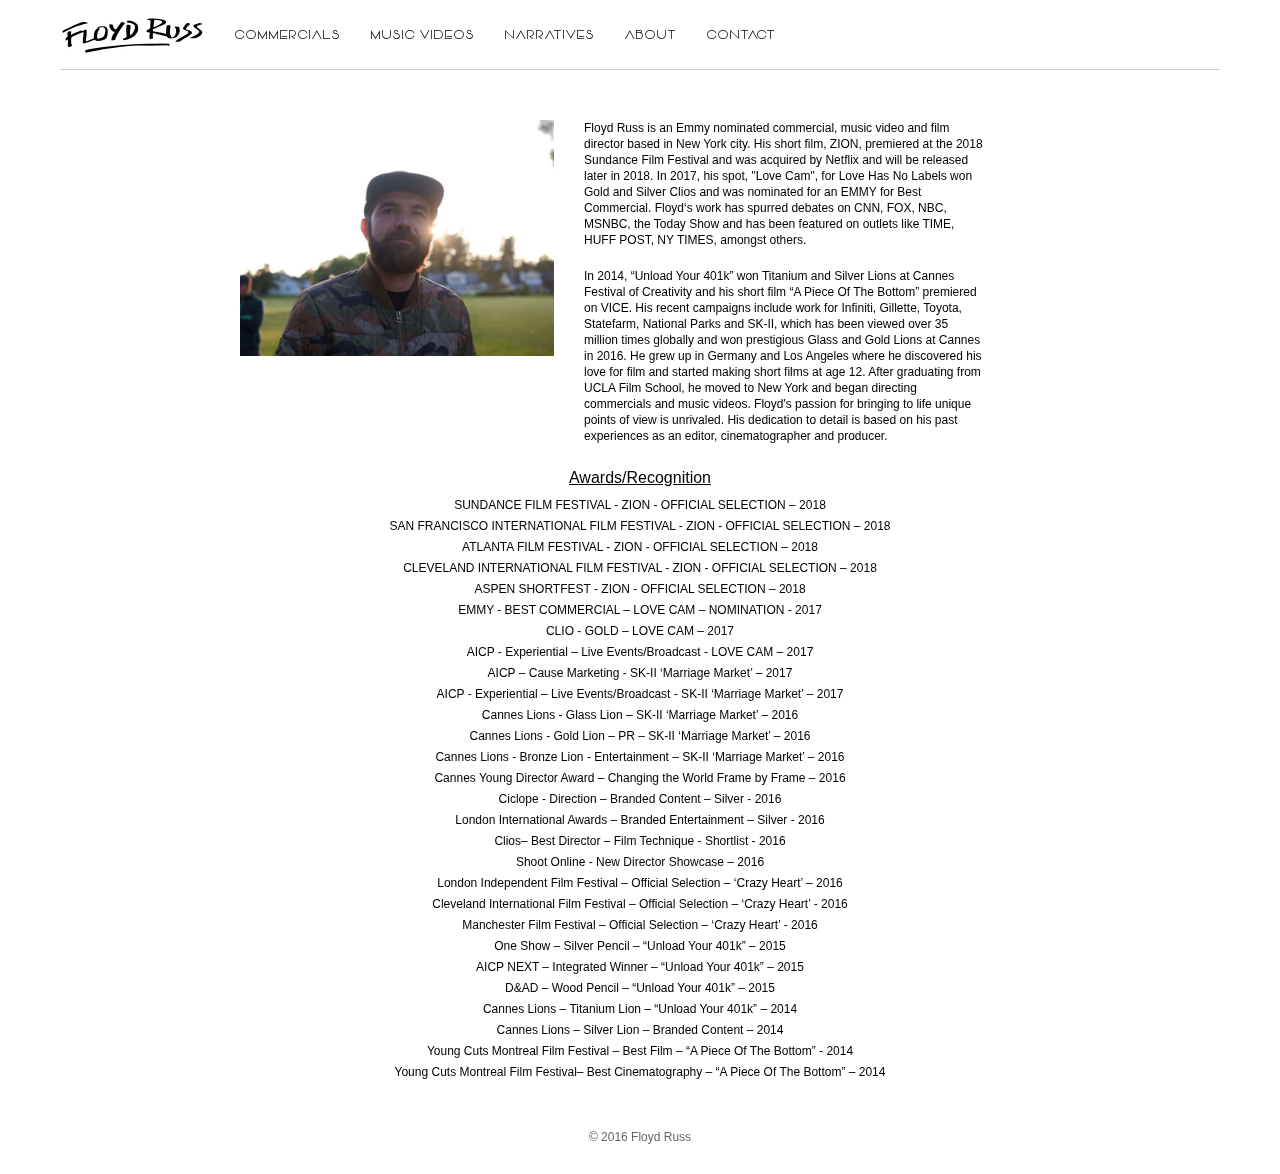
==== commit b0d77357: "Update about.html" ====
--- a/about.html
+++ b/about.html
@@ -54,13 +54,13 @@
 
         <div class="bio__copy body-copy">
           <p class="bio__copy__paragraph">
-            Floyd Russ is an Emmy nominated commercial, music video and film director based in New York city.  His short film, ZION, premiered at the 2018 Sundance Film Festival and was acquired by Netflix and will be released later in 2018. He grew up in Germany and Los Angeles where he discovered his love for film and started making short films at age 12. After graduating from UCLA Film School, he moved to New York and began directing commercials and music videos.  Floyd‘s work has spurred debates on CNN, FOX, NBC, MSNBC, the Today Show and has been featured on outlets like TIME, HUFF POST, NY TIMES, amongst others.
+            Floyd Russ is an Emmy nominated commercial, music video and film director based in New York city.  His short film, ZION, premiered at the 2018 Sundance Film Festival and was acquired by Netflix and will be released later in 2018.   In 2017, his spot, "Love Cam", for Love Has No Labels won Gold and Silver Clios and was nominated for an EMMY for Best Commercial. Floyd‘s work has spurred debates on CNN, FOX, NBC, MSNBC, the Today Show and has been featured on outlets like TIME, HUFF POST, NY TIMES, amongst others.
+	  <p class="bio__copy__paragraph"> 
           </p>
 
           <p class="bio__copy__paragraph">
-	     In 2014, “Unload Your 401k” won Titanium and Silver Lions at Cannes Festival of Creativity and his short film “A Piece Of The Bottom” premiered on VICE. His recent campaigns include work for Infiniti, Gillette, Toyota, Statefarm, National Parks and SK-II, which has been viewed over 35 million times globally and won prestigious Glass and Gold Lions at Cannes in 2016. In 2017, his spot, "Love Cam", for Love Has No Labels won Gold and Silver Clios and was nominated for an EMMY for Best Commercial.
-	  <p class="bio__copy__paragraph">
-             Floyd's passion for bringing to life unique points of view is unrivaled. His dedication to detail is based on his past experiences as an editor, cinematographer and producer. 
+	     In 2014, “Unload Your 401k” won Titanium and Silver Lions at Cannes Festival of Creativity and his short film “A Piece Of The Bottom” premiered on VICE. His recent campaigns include work for Infiniti, Gillette, Toyota, Statefarm, National Parks and SK-II, which has been viewed over 35 million times globally and won prestigious Glass and Gold Lions at Cannes in 2016.
+             He grew up in Germany and Los Angeles where he discovered his love for film and started making short films at age 12. After graduating from UCLA Film School, he moved to New York and began directing commercials and music videos. Floyd's passion for bringing to life unique points of view is unrivaled. His dedication to detail is based on his past experiences as an editor, cinematographer and producer. 
           </p>
         </div>
       </div>
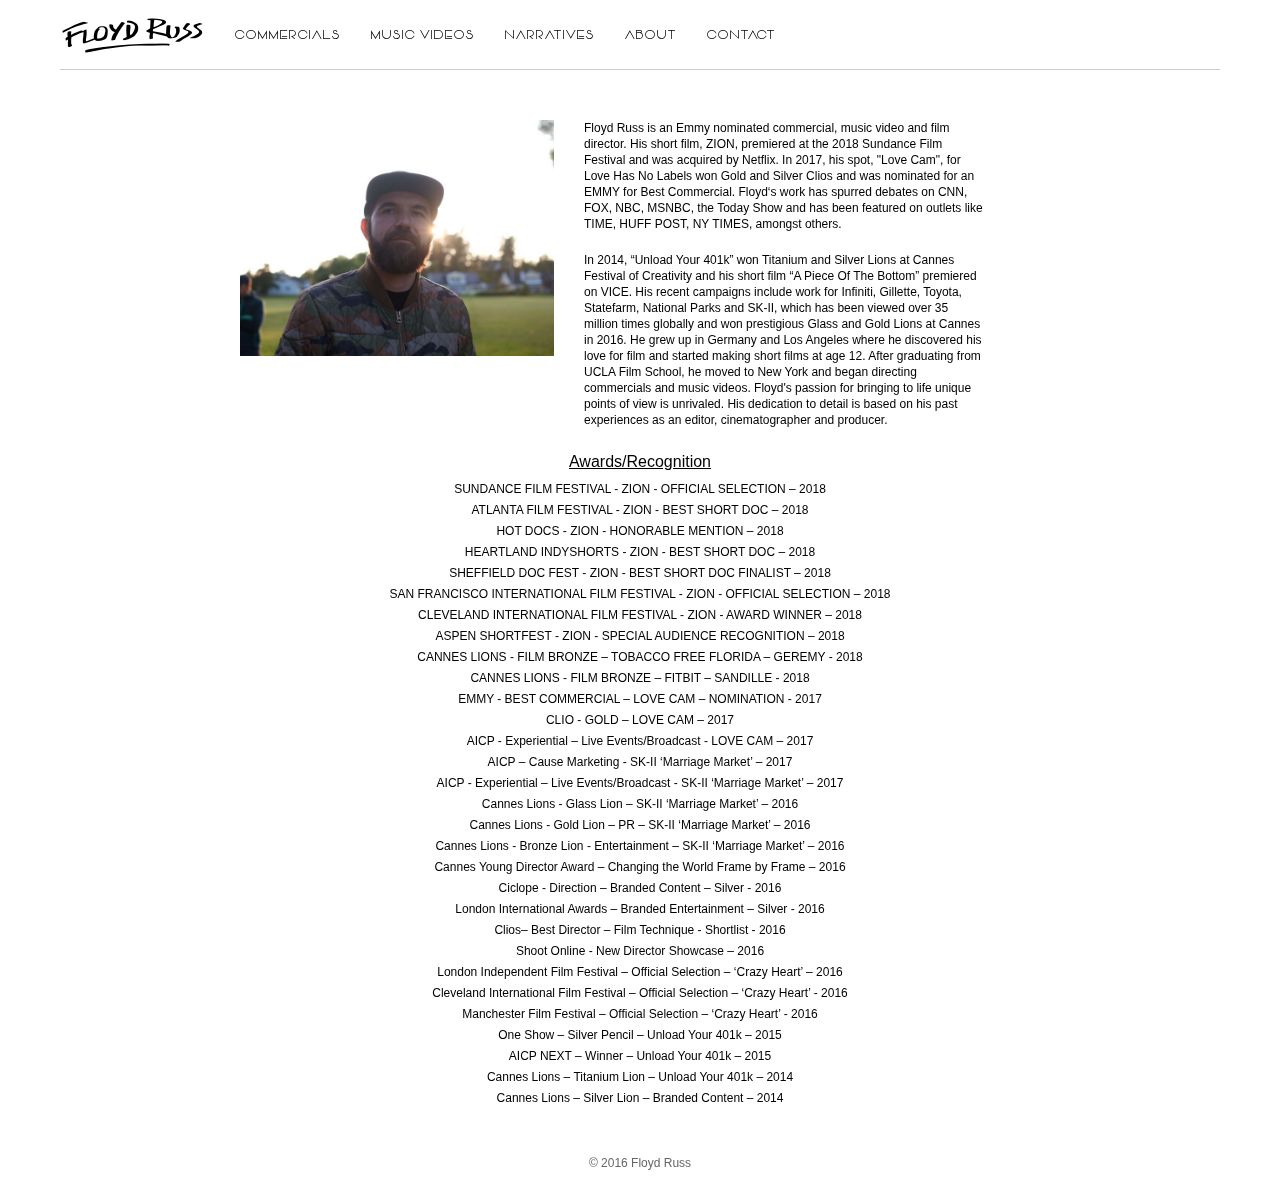
==== commit 9e5a0dd3: "Update about.html" ====
--- a/about.html
+++ b/about.html
@@ -54,7 +54,7 @@
 
         <div class="bio__copy body-copy">
           <p class="bio__copy__paragraph">
-            Floyd Russ is an Emmy nominated commercial, music video and film director based in New York city.  His short film, ZION, premiered at the 2018 Sundance Film Festival and was acquired by Netflix and will be released later in 2018.   In 2017, his spot, "Love Cam", for Love Has No Labels won Gold and Silver Clios and was nominated for an EMMY for Best Commercial. Floyd‘s work has spurred debates on CNN, FOX, NBC, MSNBC, the Today Show and has been featured on outlets like TIME, HUFF POST, NY TIMES, amongst others.
+            Floyd Russ is an Emmy nominated commercial, music video and film director.  His short film, ZION, premiered at the 2018 Sundance Film Festival and was acquired by Netflix.   In 2017, his spot, "Love Cam", for Love Has No Labels won Gold and Silver Clios and was nominated for an EMMY for Best Commercial. Floyd‘s work has spurred debates on CNN, FOX, NBC, MSNBC, the Today Show and has been featured on outlets like TIME, HUFF POST, NY TIMES, amongst others.
 	  <p class="bio__copy__paragraph"> 
           </p>
 
@@ -72,17 +72,32 @@
 				<p class="award">
 					SUNDANCE FILM FESTIVAL - ZION - OFFICIAL SELECTION – 2018
 				</p>
-	        		<p class="award">
+	      			<p class="award">
+					ATLANTA FILM FESTIVAL - ZION - BEST SHORT DOC – 2018
+				</p>
+	     			<p class="award">
+					HOT DOCS - ZION - HONORABLE MENTION – 2018
+				</p>
+	      			<p class="award">
+					HEARTLAND INDYSHORTS - ZION - BEST SHORT DOC – 2018
+				</p>
+	     			<p class="award">
+					SHEFFIELD DOC FEST - ZION - BEST SHORT DOC FINALIST – 2018
+				</p>
+	     			<p class="award">
 					SAN FRANCISCO INTERNATIONAL FILM FESTIVAL - ZION - OFFICIAL SELECTION – 2018
 				</p>
 	      			<p class="award">
-					ATLANTA FILM FESTIVAL - ZION - OFFICIAL SELECTION – 2018
+					CLEVELAND INTERNATIONAL FILM FESTIVAL - ZION - AWARD WINNER – 2018
 				</p>
 	      			<p class="award">
-					CLEVELAND INTERNATIONAL FILM FESTIVAL - ZION - OFFICIAL SELECTION – 2018
+					ASPEN SHORTFEST - ZION - SPECIAL AUDIENCE RECOGNITION – 2018
 				</p>
 	      			<p class="award">
-					ASPEN SHORTFEST - ZION - OFFICIAL SELECTION – 2018
+					CANNES LIONS - FILM BRONZE – TOBACCO FREE FLORIDA – GEREMY - 2018
+				</p>
+	      			<p class="award">
+					CANNES LIONS - FILM BRONZE – FITBIT – SANDILLE - 2018
 				</p>
 				<p class="award">
 					EMMY - BEST COMMERCIAL – LOVE CAM – NOMINATION - 2017
@@ -133,26 +148,17 @@
 					Manchester Film Festival – Official Selection – ‘Crazy Heart’ - 2016
 				</p>
 				<p class="award">
-					One Show – Silver Pencil – “Unload Your 401k” – 2015
+					One Show – Silver Pencil – Unload Your 401k – 2015
 				</p>
 				<p class="award">
-					AICP NEXT – Integrated Winner – “Unload Your 401k” – 2015
+					AICP NEXT – Winner – Unload Your 401k – 2015
 				</p>
 				<p class="award">
-					D&AD – Wood Pencil – “Unload Your 401k” – 2015
-				</p>
-				<p class="award">
-					Cannes Lions – Titanium Lion – “Unload Your 401k” – 2014
+					Cannes Lions – Titanium Lion – Unload Your 401k – 2014
 				</p>
 				<p class="award">
 					Cannes Lions – Silver Lion – Branded Content – 2014
-				</p>
-				<p class="award">
-					Young Cuts Montreal Film Festival – Best Film – “A Piece Of The Bottom” - 2014
-				</p>
-				<p class="award">
-					Young Cuts Montreal Film Festival– Best Cinematography – “A Piece Of The Bottom” – 2014
-				</p>
+	
       </div>
 
 			<footer class="footer">© 2016 Floyd Russ</footer>
--- a/assets/css/main.css
+++ b/assets/css/main.css
@@ -516,7 +516,7 @@
     }
 
     .contact__info {
-      max-width: 250px;
+      max-width: 300px;
       margin-left: auto;
       margin-right: auto;
       margin-top: 30px;
